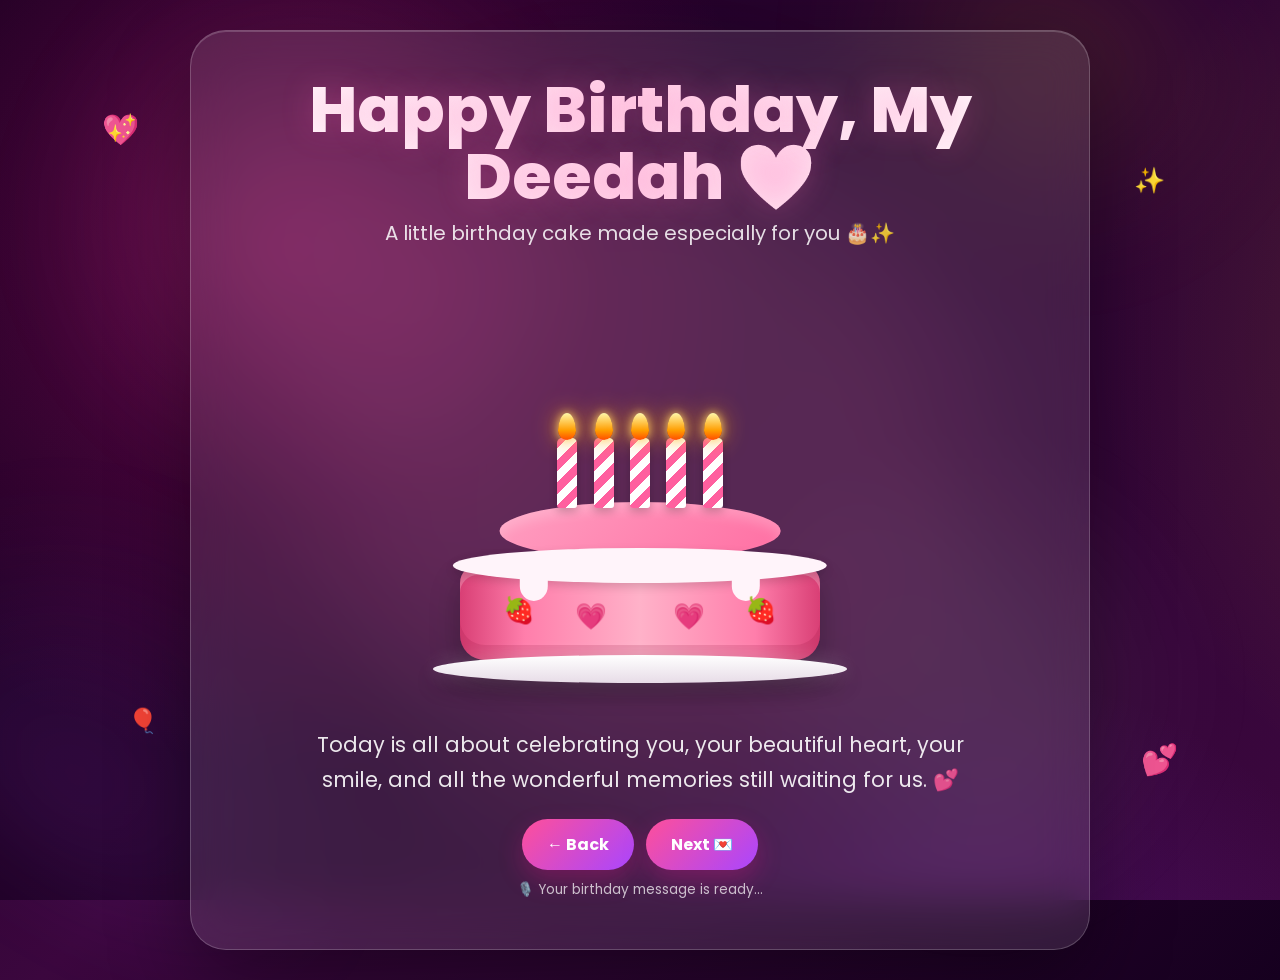
==== cake.html @ 5ac5fd4c "." ====
<!DOCTYPE html>
<html lang="en">

<head>
    <meta charset="UTF-8">

    <meta
        name="viewport"
        content="width=device-width, initial-scale=1.0, maximum-scale=1.0, user-scalable=no"
    >

    <meta name="theme-color" content="#26002e">

    <title>Happy Birthday My Deedah ❤️</title>

    <link rel="preconnect" href="https://fonts.googleapis.com">
    <link rel="preconnect" href="https://fonts.gstatic.com" crossorigin>

    <link
        href="https://fonts.googleapis.com/css2?family=Poppins:wght@400;500;600;700;800&display=swap"
        rel="stylesheet"
    >

    <link rel="stylesheet" href="cake.css">
</head>


<body>

<main class="cake-page">

    <!-- Animated background -->
    <div class="cake-background" aria-hidden="true"></div>
    <div class="cake-glow" aria-hidden="true"></div>


    <!-- Floating decorations -->
    <div class="floating float-1" aria-hidden="true">💖</div>
    <div class="floating float-2" aria-hidden="true">✨</div>
    <div class="floating float-3" aria-hidden="true">🎈</div>
    <div class="floating float-4" aria-hidden="true">💕</div>


    <!-- =====================================================
         CAKE CARD
         ===================================================== -->

    <section class="cake-card">

        <h1 class="cake-title">
            Happy Birthday, My Deedah ❤️
        </h1>


        <p class="cake-subtitle">
            A little birthday cake made especially for you 🎂✨
        </p>


        <!-- =================================================
             CAKE
             ================================================= -->

        <div
            class="cake-scene"
            aria-label="Birthday cake"
        >

            <div class="cake">

                <div
                    class="candles"
                    aria-label="Five lit candles"
                >

                    <div class="candle">
                        <span class="flame"></span>
                    </div>

                    <div class="candle">
                        <span class="flame"></span>
                    </div>

                    <div class="candle">
                        <span class="flame"></span>
                    </div>

                    <div class="candle">
                        <span class="flame"></span>
                    </div>

                    <div class="candle">
                        <span class="flame"></span>
                    </div>

                </div>


                <div class="cake-top"></div>

                <div class="cake-cream"></div>

                <div class="cake-layer"></div>


                <div class="cake-decoration decoration-1">
                    🍓
                </div>

                <div class="cake-decoration decoration-2">
                    💗
                </div>

                <div class="cake-decoration decoration-3">
                    💗
                </div>

                <div class="cake-decoration decoration-4">
                    🍓
                </div>


                <div class="cake-plate"></div>

            </div>

        </div>


        <!-- =================================================
             MESSAGE
             ================================================= -->

        <p class="cake-message">

            Today is all about celebrating you, your beautiful heart,
            your smile, and all the wonderful memories still waiting for us. 💕

        </p>


        <!-- =================================================
             NAVIGATION
             ================================================= -->

        <div class="cake-actions">

            <button
                type="button"
                class="cake-button back-button"
                id="backButton"
            >
                ← Back
            </button>


            <a
                href="letter.html"
                class="cake-button"
            >
                Next 💌
            </a>

        </div>


        <!-- =================================================
             STATUS
             ================================================= -->

        <div
            class="voice-status"
            id="voiceStatus"
            aria-live="polite"
        >
            🎙️ Your birthday message is ready...
        </div>

    </section>

</main>


<!-- =========================================================
     RECORDED VOICE
     ========================================================= -->

<audio
    id="birthdayVoice"
    src="assets/audio/myVoice.mp4"
    preload="auto"
    playsinline>
</audio>


<!-- =========================================================
     FIREWORK VIDEO
     
     IMPORTANT:
     The video is NOT muted.
     Its original sound will play.
     ========================================================= -->

<div
    class="fireworks-video-container"
    id="fireworksVideoContainer"
    aria-hidden="true"
>

    <video
        id="fireworksVideo"
        class="fireworks-video"
        src="assets/audio/fireworks.mp4"
        playsinline
        preload="auto"
    ></video>

</div>



<script>

document.addEventListener("DOMContentLoaded", () => {


    /* =====================================================
       ELEMENTS
       ===================================================== */

    const voice =
        document.getElementById(
            "birthdayVoice"
        );


    const flames =
        document.querySelectorAll(
            ".flame"
        );


    const status =
        document.getElementById(
            "voiceStatus"
        );


    const fireworksContainer =
        document.getElementById(
            "fireworksVideoContainer"
        );


    const fireworksVideo =
        document.getElementById(
            "fireworksVideo"
        );


    const backButton =
        document.getElementById(
            "backButton"
        );


    /* =====================================================
       STATE
       ===================================================== */

    let voiceStarted = false;

    let videoUnlocked = false;

    let videoStarted = false;

    let videoStopTimer = null;


    /* =====================================================
       BACK BUTTON
       ===================================================== */

    backButton.addEventListener(
        "click",
        () => {

            if (
                window.history.length > 1
            ) {

                window.history.back();

            } else {

                window.location.href =
                    "index.html";

            }

        }
    );


    /* =====================================================
       PRE-UNLOCK FIREWORK VIDEO
       
       This happens during the same user interaction
       that starts the birthday voice.
       
       The video stays invisible and paused.
       ===================================================== */

    async function unlockFireworksVideo() {

        if (
            videoUnlocked ||
            !fireworksVideo
        ) {

            return;

        }


        try {

            /*
             * Start the video briefly with sound
             * during the user's interaction.
             */

            fireworksVideo.muted = false;

            fireworksVideo.volume = 1;

            fireworksVideo.currentTime = 0;


            await fireworksVideo.play();


            /*
             * Immediately pause it again.
             *
             * The important part is that the browser
             * has now received a user-gesture-approved
             * play request for this media element.
             */

            fireworksVideo.pause();

            fireworksVideo.currentTime = 0;


            videoUnlocked = true;


        } catch (error) {

            /*
             * Some browsers may still reject this.
             * We will try again when the video is needed.
             */

            console.warn(
                "Fireworks video pre-unlock was blocked:",
                error
            );

            videoUnlocked = false;

        }

    }


    /* =====================================================
       EXTINGUISH CANDLES
       ===================================================== */

    function extinguishCandles() {

        flames.forEach(
            (flame, index) => {

                setTimeout(
                    () => {

                        flame.classList.add(
                            "is-out"
                        );

                    },

                    index * 130

                );

            }
        );


        /*
         * Wait until the candle flames
         * have completely disappeared.
         */

        const candleAnimationTime =
            (flames.length - 1) * 130 + 750;


        setTimeout(
            playFireworksVideo,
            candleAnimationTime
        );

    }


    /* =====================================================
       PLAY FIREWORK VIDEO
       ===================================================== */

    async function playFireworksVideo() {

        if (
            videoStarted
        ) {

            return;

        }


        videoStarted = true;


        /*
         * Remove any previous timer.
         */

        if (
            videoStopTimer
        ) {

            clearTimeout(
                videoStopTimer
            );

        }


        /*
         * Start from the beginning.
         */

        fireworksVideo.currentTime = 0;


        /*
         * Make sure the original video sound
         * is enabled.
         */

        fireworksVideo.muted = false;

        fireworksVideo.volume = 1;


        /*
         * Show the video.
         */

        fireworksContainer.classList.add(
            "show"
        );


        document.body.classList.add(
            "fireworks-video-active"
        );


        status.textContent =
            "🎆 Happy Birthday, My Deedah! ❤️";


        try {

            await fireworksVideo.play();

        } catch (error) {

            console.warn(
                "Fireworks video could not play:",
                error
            );


            /*
             * If a browser still blocks the
             * second play request, show a prompt.
             */

            status.textContent =
                "🎆 Tap the screen to start the fireworks ❤️";


            videoStarted = false;


            return;

        }


        /*
         * STOP AFTER EXACTLY 20 SECONDS
         */

        videoStopTimer =
            setTimeout(
                stopFireworksVideo,
                20000
            );

    }


    /* =====================================================
       STOP FIREWORK VIDEO
       ===================================================== */

    function stopFireworksVideo() {

        if (
            !videoStarted
        ) {

            return;

        }


        if (
            videoStopTimer
        ) {

            clearTimeout(
                videoStopTimer
            );

            videoStopTimer = null;

        }


        fireworksVideo.pause();


        fireworksVideo.currentTime = 0;


        fireworksContainer.classList.remove(
            "show"
        );


        document.body.classList.remove(
            "fireworks-video-active"
        );


        status.textContent =
            "✨ Make a wish, my Deedah ❤️";


        videoStarted = false;

    }


    /* =====================================================
       IF VIDEO NATURALLY ENDS
       ===================================================== */

    fireworksVideo.addEventListener(
        "ended",
        stopFireworksVideo
    );


    /* =====================================================
       START RECORDED VOICE
       ===================================================== */

    async function startVoice() {

        if (
            voiceStarted ||
            !voice
        ) {

            return;

        }


        voiceStarted = true;


        /*
         * IMPORTANT:
         *
         * Unlock the fireworks video FIRST,
         * while we are still inside the user's
         * click/touch interaction.
         */

        unlockFireworksVideo();


        /*
         * Now start your recorded voice.
         */

        try {

            await voice.play();


            status.textContent =
                "🎙️ Playing your birthday message...";

        } catch (error) {

            console.warn(
                "Birthday voice could not play:",
                error
            );


            voiceStarted = false;


            status.textContent =
                "🎙️ Tap anywhere to play your birthday message";

        }

    }


    /* =====================================================
       VOICE FINISHED
       ===================================================== */

    voice.addEventListener(
        "ended",
        extinguishCandles
    );


    /* =====================================================
       FIRST USER INTERACTION
       
       Both audio elements are handled here.
       ===================================================== */

    document.addEventListener(
        "click",
        startVoice,
        { once: true }
    );


    document.addEventListener(
        "touchstart",
        startVoice,
        { once: true }
    );


    document.addEventListener(
        "keydown",
        startVoice,
        { once: true }
    );


});

</script>


</body>

</html>
---- cake.css ----
/* =========================================================
   CAKE PAGE
   cake.css
   Clean responsive version
   ========================================================= */


/* =========================================================
   GLOBAL RESET
   ========================================================= */

*,
*::before,
*::after {
    box-sizing: border-box;
}


html {
    width: 100%;
    min-width: 0;

    overflow-x: hidden;

    -webkit-text-size-adjust: 100%;
    text-size-adjust: 100%;
}


body {
    width: 100%;
    min-width: 0;
    min-height: 100vh;
    min-height: 100svh;

    margin: 0;

    overflow-x: hidden;

    font-family:
        "Poppins",
        Arial,
        sans-serif;

    color: #fff;

    background:
        linear-gradient(
            135deg,
            #16001f 0%,
            #3b073e 45%,
            #16001f 100%
        );
}


button,
a {
    -webkit-tap-highlight-color: transparent;
    touch-action: manipulation;
}


button {
    font: inherit;
}


img,
video,
svg,
canvas {
    max-width: 100%;
}


/* =========================================================
   PAGE
   ========================================================= */

.cake-page {
    position: relative;

    width: 100%;
    min-height: 100vh;
    min-height: 100svh;

    display: flex;

    align-items: center;
    justify-content: center;

    padding: 30px 20px;

    isolation: isolate;

    overflow: hidden;
}


/* =========================================================
   ANIMATED BACKGROUND
   ========================================================= */

.cake-background {
    position: fixed;

    inset: 0;

    width: 100%;
    height: 100%;

    z-index: -3;

    pointer-events: none;

    background:
        radial-gradient(
            circle at 15% 20%,
            rgba(255, 20, 147, .28),
            transparent 28%
        ),

        radial-gradient(
            circle at 85% 25%,
            rgba(255, 215, 0, .16),
            transparent 28%
        ),

        radial-gradient(
            circle at 50% 85%,
            rgba(138, 43, 226, .28),
            transparent 32%
        ),

        linear-gradient(
            120deg,
            #16001f,
            #3b073e,
            #21002f,
            #4b084e,
            #16001f
        );

    background-size:
        140% 140%,
        150% 150%,
        150% 150%,
        400% 400%;

    animation:
        birthdayBackground
        14s
        ease-in-out
        infinite
        alternate;

    will-change: background-position;
}


/* Background glow layer */

.cake-background::before,
.cake-background::after {
    content: "";

    position: absolute;

    inset: -15%;

    width: 130%;
    height: 130%;

    pointer-events: none;

    border-radius: 50%;
}


/* First moving glow */

.cake-background::before {
    background:
        radial-gradient(
            circle at 30% 30%,
            rgba(255, 105, 180, .18),
            transparent 20%
        ),

        radial-gradient(
            circle at 70% 70%,
            rgba(255, 255, 255, .08),
            transparent 18%
        );

    filter: blur(35px);

    animation:
        backgroundOrbs
        9s
        ease-in-out
        infinite
        alternate;
}


/* Second moving glow */

.cake-background::after {
    background:
        radial-gradient(
            circle at 75% 15%,
            rgba(255, 215, 0, .10),
            transparent 15%
        ),

        radial-gradient(
            circle at 15% 80%,
            rgba(180, 80, 255, .12),
            transparent 18%
        );

    filter: blur(50px);

    animation:
        backgroundOrbsReverse
        12s
        ease-in-out
        infinite
        alternate;
}


/* =========================================================
   CENTER GLOW
   ========================================================= */

.cake-glow {
    position: fixed;

    width: min(70vw, 650px);

    aspect-ratio: 1;

    left: 50%;
    top: 50%;

    transform:
        translate(-50%, -50%);

    border-radius: 50%;

    background:
        rgba(255, 105, 180, .12);

    filter: blur(70px);

    z-index: -2;

    pointer-events: none;

    animation:
        cakeGlow
        5s
        ease-in-out
        infinite
        alternate;

    will-change:
        transform,
        opacity;
}


/* =========================================================
   CARD
   ========================================================= */

.cake-card {
    position: relative;

    width: min(100%, 900px);

    min-height:
        min(
            760px,
            calc(100svh - 60px)
        );

    display: flex;

    flex-direction: column;

    align-items: center;
    justify-content: center;

    padding: 45px 35px;

    border:
        1px solid
        rgba(255, 255, 255, .20);

    border-radius: 36px;

    background:
        rgba(255, 255, 255, .10);

    backdrop-filter:
        blur(22px);

    -webkit-backdrop-filter:
        blur(22px);

    box-shadow:
        0 30px 80px
        rgba(0, 0, 0, .35),

        inset 0 1px 0
        rgba(255, 255, 255, .18);

    text-align: center;
}


/* =========================================================
   TITLE
   ========================================================= */

.cake-title {
    margin: 0 0 8px;

    font-size:
        clamp(
            2rem,
            6vw,
            4rem
        );

    line-height: 1.05;

    font-weight: 800;

    background:
        linear-gradient(
            90deg,
            #fff,
            #ffd1e8,
            #fff
        );

    -webkit-background-clip: text;
    background-clip: text;

    color: transparent;

    text-shadow:
        0 0 30px
        rgba(255, 105, 180, .25);
}


/* =========================================================
   SUBTITLE
   ========================================================= */

.cake-subtitle {
    margin: 0 0 25px;

    font-size:
        clamp(
            .95rem,
            2.8vw,
            1.25rem
        );

    line-height: 1.5;

    color:
        rgba(255, 255, 255, .85);
}


/* =========================================================
   CAKE SCENE
   ========================================================= */

.cake-scene {
    position: relative;

    width:
        min(
            90vw,
            500px
        );

    height:
        clamp(
            300px,
            48vw,
            430px
        );

    display: flex;

    align-items: flex-end;
    justify-content: center;

    margin:
        5px auto 20px;
}


/* =========================================================
   CAKE
   ========================================================= */

.cake {
    position: relative;

    width:
        min(
            72vw,
            360px
        );

    height:
        clamp(
            180px,
            27vw,
            240px
        );

    margin-bottom: 30px;
}


/* =========================================================
   PLATE
   ========================================================= */

.cake-plate {
    position: absolute;

    left: 50%;
    bottom: -5px;

    width: 115%;
    height: 28px;

    transform:
        translateX(-50%);

    border-radius: 50%;

    background:
        linear-gradient(
            #fff,
            #e7dce7
        );

    box-shadow:
        0 12px 20px
        rgba(0, 0, 0, .25),

        0 0 20px
        rgba(255, 255, 255, .20);
}


/* =========================================================
   CAKE LAYER
   ========================================================= */

.cake-layer {
    position: absolute;

    left: 50%;
    bottom: 18px;

    transform:
        translateX(-50%);

    width: 100%;
    height: 95px;

    border-radius:
        18px
        18px
        25px
        25px;

    background:
        linear-gradient(
            90deg,
            #d93f75 0%,
            #ff7eab 18%,
            #ffb2c9 50%,
            #ff7eab 82%,
            #d93f75 100%
        );

    box-shadow:
        inset 0 -15px 0
        rgba(150, 20, 65, .18),

        inset 0 10px 0
        rgba(255, 255, 255, .22),

        0 15px 30px
        rgba(0, 0, 0, .25);
}


/* =========================================================
   CREAM
   ========================================================= */

.cake-cream {
    position: absolute;

    left: 50%;
    bottom: 95px;

    transform:
        translateX(-50%);

    width: 104%;
    height: 35px;

    border-radius: 50%;

    background:
        #fff4fa;

    box-shadow:
        0 4px 10px
        rgba(0, 0, 0, .15);

    z-index: 2;
}


.cake-cream::before,
.cake-cream::after {
    content: "";

    position: absolute;

    bottom: -18px;

    width: 28px;
    height: 30px;

    border-radius:
        0 0 50% 50%;

    background:
        #fff4fa;
}


.cake-cream::before {
    left: 18%;
}


.cake-cream::after {
    right: 18%;
}


/* =========================================================
   CAKE TOP
   ========================================================= */

.cake-top {
    position: absolute;

    left: 50%;
    bottom: 118px;

    transform:
        translateX(-50%);

    width: 78%;
    height: 58px;

    border-radius: 50%;

    background:
        linear-gradient(
            135deg,
            #ff9fc1,
            #ff6fa3
        );

    box-shadow:
        inset 0 8px 12px
        rgba(255, 255, 255, .20);
}


/* =========================================================
   CAKE DECORATIONS
   ========================================================= */

.cake-decoration {
    position: absolute;

    z-index: 4;

    font-size:
        clamp(
            1rem,
            3vw,
            1.6rem
        );
}


.decoration-1 {
    left: 12%;
    bottom: 48px;
}


.decoration-2 {
    left: 32%;
    bottom: 42px;
}


.decoration-3 {
    right: 32%;
    bottom: 42px;
}


.decoration-4 {
    right: 12%;
    bottom: 48px;
}


/* =========================================================
   CANDLES
   ========================================================= */

.candles {
    position: absolute;

    left: 50%;
    bottom: 160px;

    transform:
        translateX(-50%);

    width: 55%;
    height: 80px;

    z-index: 5;

    display: flex;

    justify-content: space-evenly;

    align-items: flex-start;
}


.candle {
    position: relative;

    width:
        clamp(
            13px,
            3vw,
            20px
        );

    height:
        clamp(
            50px,
            9vw,
            70px
        );

    border-radius:
        5px
        5px
        3px
        3px;

    background:
        repeating-linear-gradient(
            -45deg,
            #fff 0 8px,
            #ff5f9f 8px 16px
        );

    box-shadow:
        0 4px 8px
        rgba(0, 0, 0, .20);
}


/* =========================================================
   FLAMES
   ========================================================= */

.flame {
    position: absolute;

    left: 50%;
    top: -25px;

    width: 18px;
    height: 27px;

    transform:
        translateX(-50%);

    border-radius:
        50%
        50%
        50%
        50%
        /
        65%
        65%
        35%
        35%;

    background:
        linear-gradient(
            #fff7a8,
            #ff9d00 65%,
            #ff4d00
        );

    box-shadow:
        0 0 10px #ffd166,

        0 0 25px
        rgba(255, 165, 0, .8);

    animation:
        flame
        1s
        ease-in-out
        infinite
        alternate;
}


@keyframes flame {

    from {
        transform:
            translateX(-50%)
            scale(.9)
            rotate(-3deg);
    }

    to {
        transform:
            translateX(-50%)
            scale(1.08)
            rotate(3deg);
    }

}


/* =========================================================
   EXTINGUISHED FLAME
   ========================================================= */

.flame.is-out {
    animation:
        flameOut
        .7s
        ease
        forwards !important;

    opacity: 0;

    transform:
        translateX(-50%)
        translateY(8px)
        scale(.05) !important;

    box-shadow: none;
}


@keyframes flameOut {

    0% {
        opacity: 1;

        transform:
            translateX(-50%)
            scale(1)
            rotate(0);
    }

    45% {
        opacity: .65;

        transform:
            translateX(-50%)
            translateY(-2px)
            scale(1.15)
            rotate(8deg);
    }

    100% {
        opacity: 0;

        transform:
            translateX(-50%)
            translateY(10px)
            scale(.05)
            rotate(-8deg);

        box-shadow: none;
    }

}


/* =========================================================
   CANDLE SMOKE
   ========================================================= */

.flame.is-out::after {
    content: "";

    position: absolute;

    left: 50%;
    top: -4px;

    width: 8px;
    height: 18px;

    border-radius: 50%;

    background:
        rgba(255, 255, 255, .28);

    filter: blur(3px);

    transform:
        translateX(-50%);

    animation:
        smoke
        1.4s
        ease-out
        forwards;
}


@keyframes smoke {

    from {
        opacity: .7;

        transform:
            translate(-50%, 0)
            scale(.8);
    }

    to {
        opacity: 0;

        transform:
            translate(-50%, -30px)
            scale(1.8);
    }

}


/* =========================================================
   MESSAGE
   ========================================================= */

.cake-message {
    max-width: 650px;

    margin:
        0 auto 22px;

    font-size:
        clamp(
            1rem,
            3vw,
            1.3rem
        );

    line-height: 1.65;

    color:
        rgba(255, 255, 255, .90);
}


/* =========================================================
   BUTTONS
   ========================================================= */

.cake-actions {
    width: 100%;

    display: flex;

    flex-wrap: wrap;

    justify-content: center;

    gap: 12px;
}


.cake-button {
    min-height: 48px;

    padding:
        13px 25px;

    border: 0;

    border-radius: 999px;

    color: #fff;

    text-decoration: none;

    font-weight: 700;

    cursor: pointer;

    background:
        linear-gradient(
            135deg,
            #ff4f9a,
            #a946ff
        );

    box-shadow:
        0 10px 25px
        rgba(255, 20, 147, .25);

    transition:
        transform .25s ease,
        box-shadow .25s ease;
}


.cake-button:hover {
    transform:
        translateY(-3px);

    box-shadow:
        0 15px 30px
        rgba(255, 20, 147, .35);
}


.cake-button.secondary {
    background:
        rgba(255, 255, 255, .13);

    border:
        1px solid
        rgba(255, 255, 255, .25);
}


/* =========================================================
   VOICE STATUS
   ========================================================= */

.voice-status {
    min-height: 24px;

    margin-top: 10px;

    font-size: .85rem;

    color:
        rgba(255, 255, 255, .72);
}


.voice-status.finished {
    color:
        #ffd1e8;
}


/* =========================================================
   FLOATING DECORATIONS
   ========================================================= */

.floating {
    position: fixed;

    pointer-events: none;

    user-select: none;

    z-index: -1;

    animation:
        float
        5s
        ease-in-out
        infinite
        alternate;
}


.float-1 {
    top: 12%;
    left: 8%;
    font-size: 30px;
}


.float-2 {
    top: 18%;
    right: 9%;
    font-size: 25px;

    animation-delay: .8s;
}


.float-3 {
    bottom: 18%;
    left: 10%;
    font-size: 24px;

    animation-delay: 1.4s;
}


.float-4 {
    bottom: 13%;
    right: 8%;
    font-size: 30px;

    animation-delay: 2s;
}


@keyframes float {

    from {
        transform:
            translateY(0)
            rotate(-4deg);
    }

    to {
        transform:
            translateY(-18px)
            rotate(4deg);
    }

}


/* =========================================================
   FIREWORK VIDEO
   ========================================================= */

.fireworks-video-container {
    position: fixed;

    inset: 0;

    width: 100vw;
    height: 100vh;
    height: 100dvh;

    z-index: 9999;

    display: flex;

    align-items: center;
    justify-content: center;

    background: #000;

    opacity: 0;

    visibility: hidden;

    pointer-events: none;

    transition:
        opacity .8s ease,
        visibility .8s ease;
}


.fireworks-video-container.show {
    opacity: 1;

    visibility: visible;

    pointer-events: auto;
}


.fireworks-video {
    display: block;

    width: 100%;
    height: 100%;

    object-fit: cover;

    pointer-events: none;

    background: #000;
}


/* =========================================================
   TABLET
   ========================================================= */

@media (max-width: 768px) {

    .cake-page {
        min-height: 100svh;

        padding:
            20px 12px;
    }


    .cake-card {
        width: 100%;

        min-height:
            calc(100svh - 40px);

        padding:
            35px 20px;

        border-radius: 28px;
    }


    .cake-scene {
        width: 100%;

        height: 350px;
    }


    .cake {
        width:
            min(
                78vw,
                350px
            );
    }


    .floating {
        opacity: .7;
    }

}


/* =========================================================
   MOBILE
   ========================================================= */

@media (max-width: 600px) {

    .cake-page {
        min-height: 100svh;

        padding: 10px;
    }


    .cake-card {
        width:
            calc(100vw - 20px);

        max-width:
            calc(100vw - 20px);

        min-height:
            calc(100svh - 20px);

        padding:
            25px 14px;

        border-radius: 24px;
    }


    .cake-title {
        font-size:
            clamp(
                1.8rem,
                9vw,
                2.7rem
            );
    }


    .cake-subtitle {
        margin-bottom: 12px;

        font-size: .95rem;
    }


    .cake-scene {
        width: 100%;

        height: 315px;

        margin:
            0 auto 10px;
    }


    .cake {
        width:
            min(
                82vw,
                320px
            );

        height: 195px;
    }


    .candles {
        bottom: 140px;

        width: 58%;
    }


    .cake-top {
        bottom: 105px;
    }


    .cake-cream {
        bottom: 82px;
    }


    .cake-layer {
        bottom: 15px;

        height: 75px;
    }


    .cake-plate {
        bottom: 0;
    }


    .cake-message {
        margin-bottom: 15px;

        font-size: .95rem;

        line-height: 1.5;
    }


    .cake-actions {
        flex-direction: column;

        align-items: center;
    }


    .cake-button {
        width:
            min(
                100%,
                300px
            );
    }


    .float-1 {
        left: 3%;
    }


    .float-2 {
        right: 3%;
    }


    .float-3 {
        left: 4%;
    }


    .float-4 {
        right: 4%;
    }


    .fireworks-video {
        object-fit: cover;
    }

}


/* =========================================================
   VERY SMALL PHONES
   ========================================================= */

@media (max-width: 380px) {

    .cake-page {
        padding: 6px;
    }


    .cake-card {
        width:
            calc(100vw - 12px);

        max-width:
            calc(100vw - 12px);

        min-height:
            calc(100svh - 12px);

        padding:
            20px 10px;
    }


    .cake-scene {
        height: 275px;
    }


    .cake {
        width: 82vw;

        height: 170px;
    }


    .cake-layer {
        height: 65px;
    }


    .cake-top {
        bottom: 90px;

        height: 48px;
    }


    .cake-cream {
        bottom: 70px;
    }


    .candles {
        bottom: 120px;
    }


    .cake-message {
        font-size: .9rem;
    }

}


/* =========================================================
   TOUCH DEVICES
   ========================================================= */

@media (hover: none) {

    .cake-button:hover {
        transform: none;
    }

}


/* =========================================================
   REDUCED MOTION
   ========================================================= */

@media (prefers-reduced-motion: reduce) {

    .cake-background,
    .cake-background::before,
    .cake-background::after,
    .cake-glow,
    .floating,
    .flame {
        animation: none !important;
    }


    * {
        transition-duration: .01ms !important;
    }

}
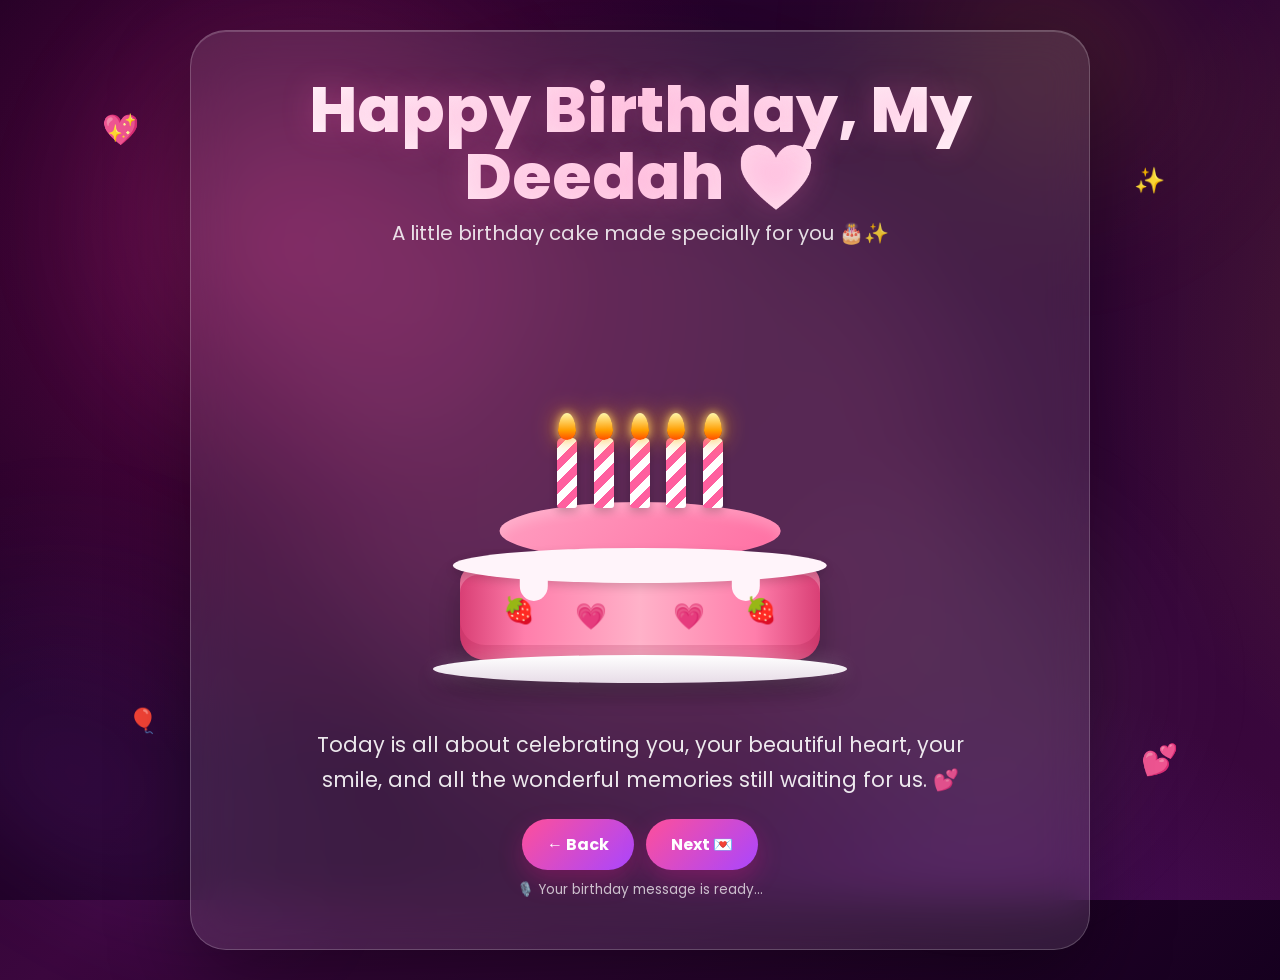
==== commit 5978e6bd: "." ====
--- a/cake.html
+++ b/cake.html
@@ -53,7 +53,7 @@
 
 
         <p class="cake-subtitle">
-            A little birthday cake made especially for you 🎂✨
+            A little birthday cake made specially for you 🎂✨
         </p>
 
 
@@ -210,7 +210,7 @@
     <video
         id="fireworksVideo"
         class="fireworks-video"
-        src="assets/audio/fireworks.mp4"
+        src="assets/video/fireworks.mp4"
         playsinline
         preload="auto"
     ></video>
@@ -418,177 +418,7 @@
     }
 
 
-    /* =====================================================
-       PLAY FIREWORK VIDEO
-       ===================================================== */
-
-    async function playFireworksVideo() {
-
-        if (
-            videoStarted
-        ) {
-
-            return;
-
-        }
-
-
-        videoStarted = true;
-
-
-        /*
-         * Remove any previous timer.
-         */
-
-        if (
-            videoStopTimer
-        ) {
-
-            clearTimeout(
-                videoStopTimer
-            );
-
-        }
-
-
-        /*
-         * Start from the beginning.
-         */
-
-        fireworksVideo.currentTime = 0;
-
-
-        /*
-         * Make sure the original video sound
-         * is enabled.
-         */
-
-        fireworksVideo.muted = false;
-
-        fireworksVideo.volume = 1;
-
-
-        /*
-         * Show the video.
-         */
-
-        fireworksContainer.classList.add(
-            "show"
-        );
-
-
-        document.body.classList.add(
-            "fireworks-video-active"
-        );
-
-
-        status.textContent =
-            "🎆 Happy Birthday, My Deedah! ❤️";
-
-
-        try {
-
-            await fireworksVideo.play();
-
-        } catch (error) {
-
-            console.warn(
-                "Fireworks video could not play:",
-                error
-            );
-
-
-            /*
-             * If a browser still blocks the
-             * second play request, show a prompt.
-             */
-
-            status.textContent =
-                "🎆 Tap the screen to start the fireworks ❤️";
-
-
-            videoStarted = false;
-
-
-            return;
-
-        }
-
-
-        /*
-         * STOP AFTER EXACTLY 20 SECONDS
-         */
-
-        videoStopTimer =
-            setTimeout(
-                stopFireworksVideo,
-                20000
-            );
-
-    }
-
-
-    /* =====================================================
-       STOP FIREWORK VIDEO
-       ===================================================== */
-
-    function stopFireworksVideo() {
-
-        if (
-            !videoStarted
-        ) {
-
-            return;
-
-        }
-
-
-        if (
-            videoStopTimer
-        ) {
-
-            clearTimeout(
-                videoStopTimer
-            );
-
-            videoStopTimer = null;
-
-        }
-
-
-        fireworksVideo.pause();
-
-
-        fireworksVideo.currentTime = 0;
-
-
-        fireworksContainer.classList.remove(
-            "show"
-        );
-
-
-        document.body.classList.remove(
-            "fireworks-video-active"
-        );
-
-
-        status.textContent =
-            "✨ Make a wish, my Deedah ❤️";
-
-
-        videoStarted = false;
-
-    }
-
-
-    /* =====================================================
-       IF VIDEO NATURALLY ENDS
-       ===================================================== */
-
-    fireworksVideo.addEventListener(
-        "ended",
-        stopFireworksVideo
-    );
+   
 
 
     /* =====================================================
@@ -631,7 +461,7 @@
 
 
             status.textContent =
-                "🎙️ Playing your birthday message...";
+                "🎙️ Playing your birthday song...";
 
         } catch (error) {
 
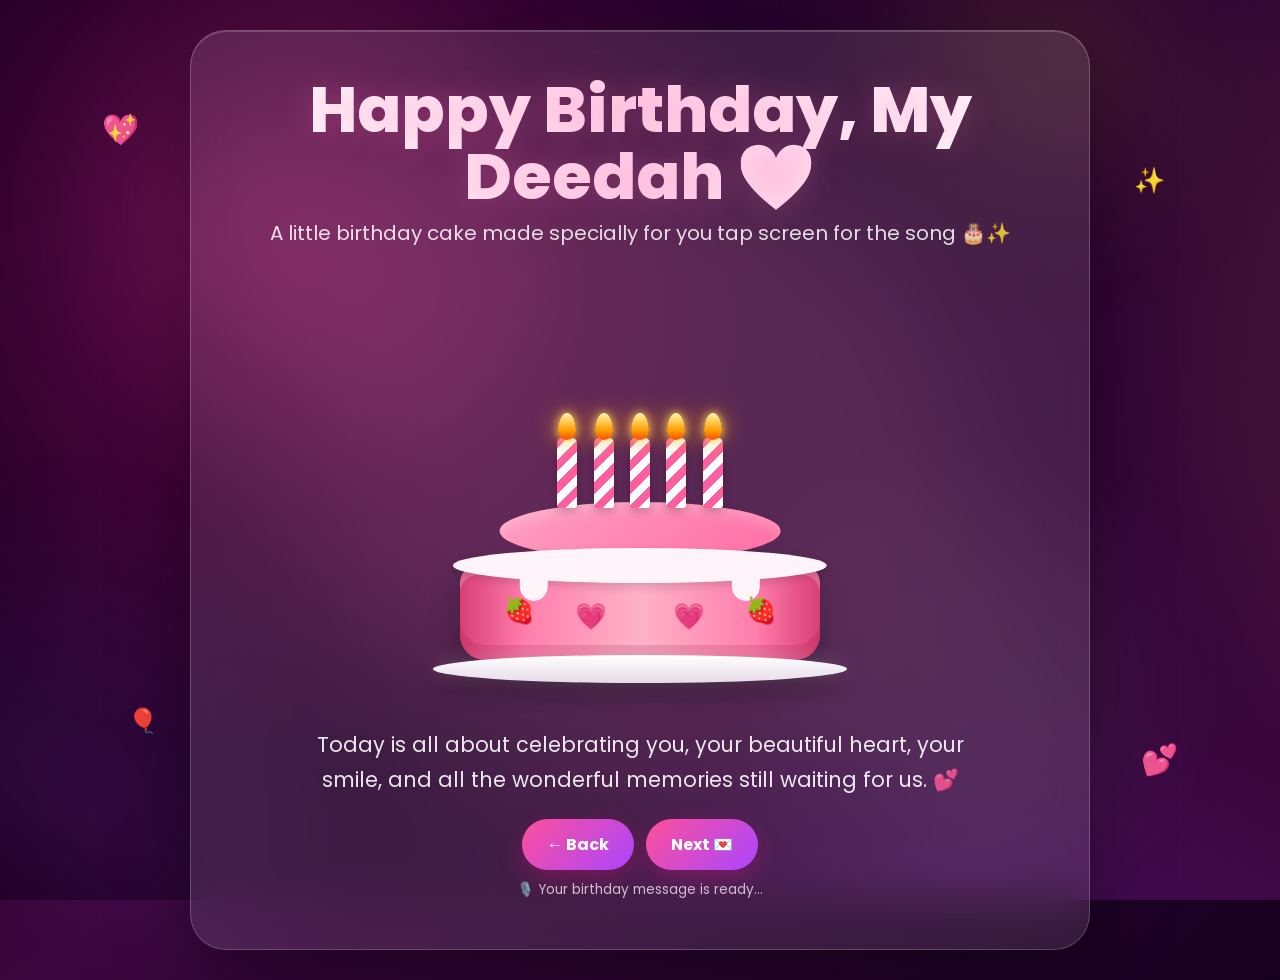
==== commit ae650488: "." ====
--- a/cake.html
+++ b/cake.html
@@ -53,7 +53,7 @@
 
 
         <p class="cake-subtitle">
-            A little birthday cake made specially for you 🎂✨
+            A little birthday cake made specially for you tap screen for the song 🎂✨
         </p>
 
 
@@ -155,7 +155,7 @@
 
 
             <a
-                href="letter.html"
+                href="memorylane.html"
                 class="cake-button"
             >
                 Next 💌
